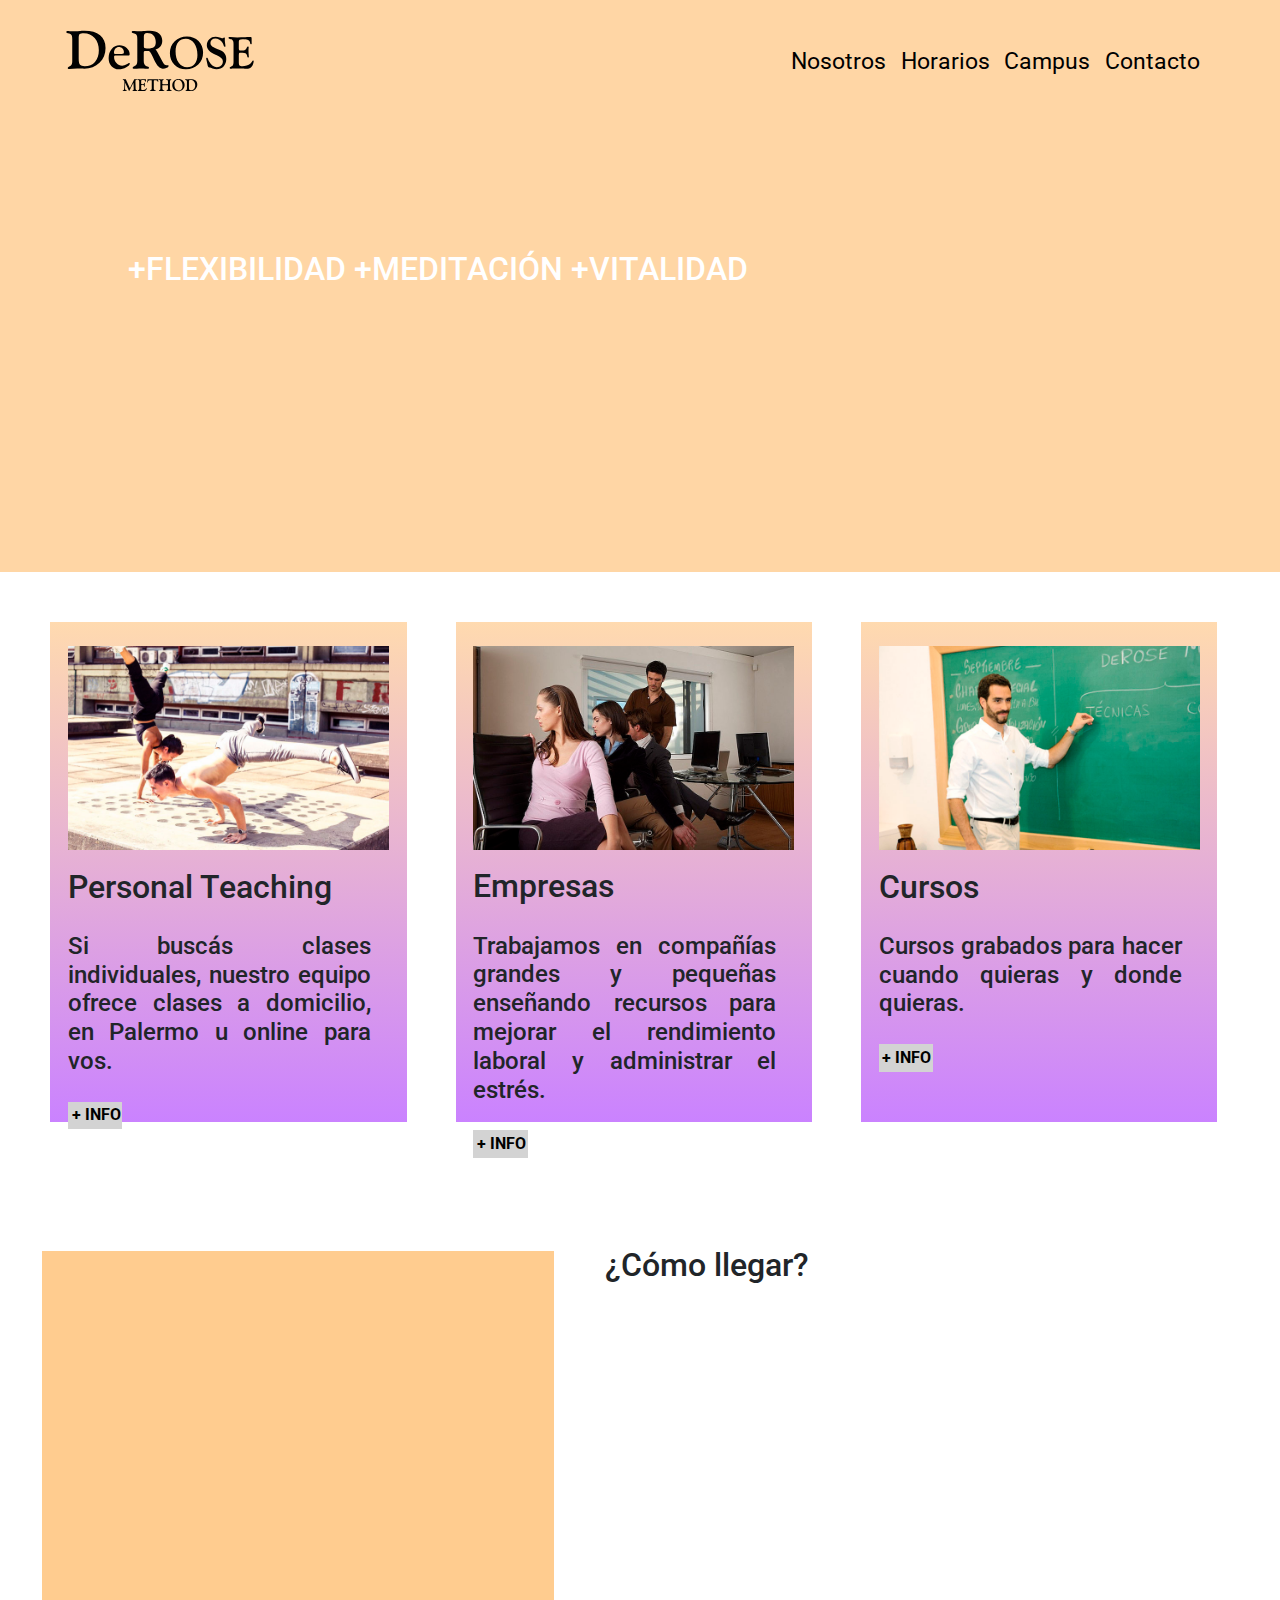
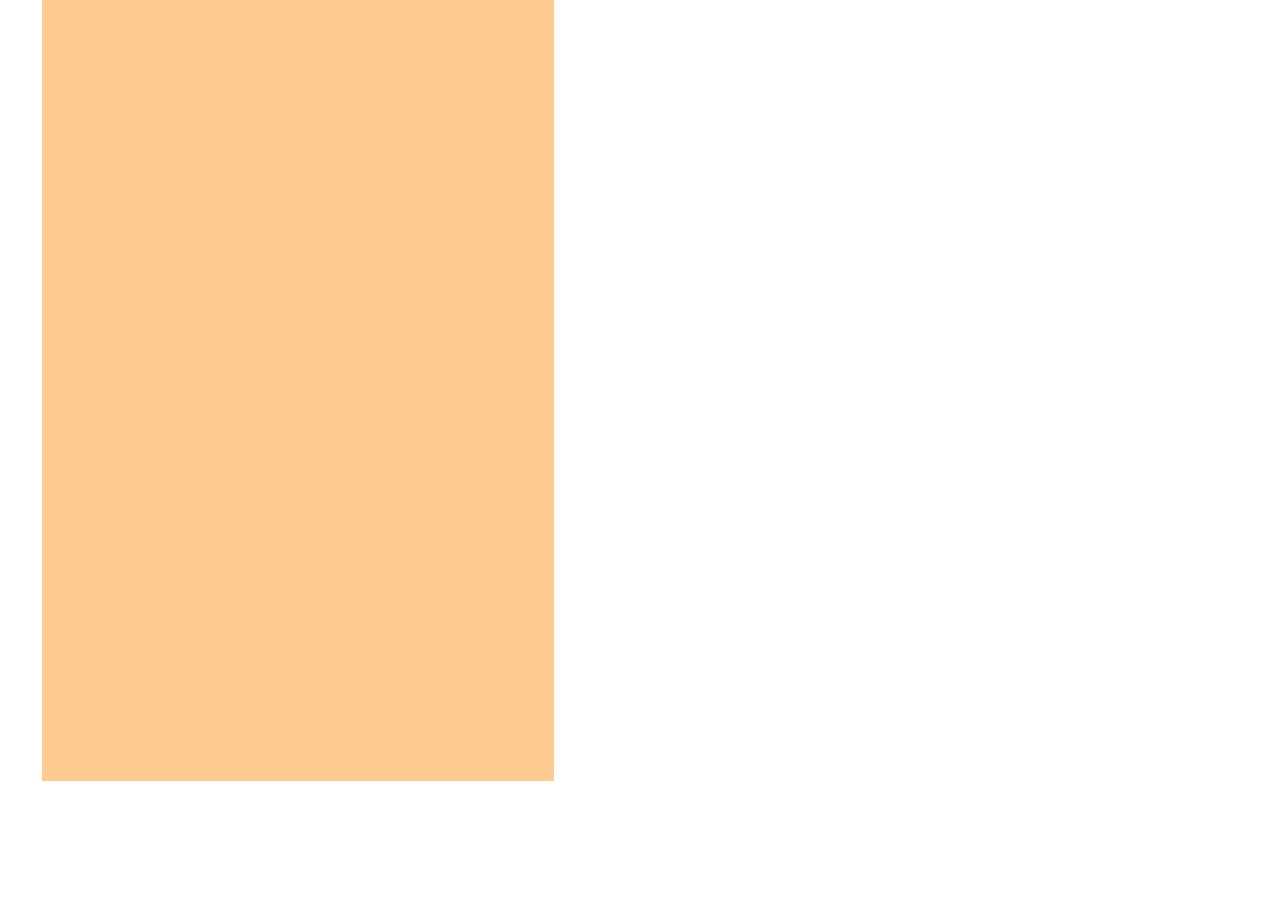
==== index.html @ 9e0a55ad "priera subida" ====
<!DOCTYPE html>
<html lang="en">
<head>
    <meta charset="UTF-8">
    <meta http-equiv="X-UA-Compatible" content="IE=edge">
    <meta name="viewport" content="width=device-width, initial-scale=1.0">
    <title>DeROSE Method - mindfulness y meditación</title>
    <link rel="shortcut icon" href="img/faviconderose.png">
    <link rel="stylesheet" href="css/styles.css">
    <link rel="stylesheet" href="css/animate.css">
    <link rel="stylesheet" href="css/bootstrap.min.css">
</head>
<body>
    <div class="menu">
      <a href="index.html">
        <img src="img/logo.svg" alt="logo de metodo derose">
      </a>
        <nav>
             <ul>
                <li><a href="pages/nosotros.html">Nosotros</a></li>
                <li><a href="pages/horarios.html">Horarios</a></li>
                <li><a href="pages/campus.html">Campus</a></li>
                <li><a href="pages/contacto.html">Contacto</a></li>
             </ul>
        </nav>
    </div>
    <header class="encabezado">
    <h1>+FLEXIBILIDAD  +MEDITACIÓN  +VITALIDAD</h1>
    </header>
    <main class="destacados">
        <section>    
            <article class="linear__gradient wow fadeInDown"> 
                <img src="img/personalteaching.jpg" alt="personal">
                <h2>Personal Teaching </h2> 
                <h4 class="txt__destacados">Si buscás clases individuales, nuestro equipo ofrece clases a domicilio, en Palermo u online para vos. </h4>
                <a href="pages/personal.html">
                    <input class="bot__1" type="button" value="+ INFO">
                </a>
            </article>   
              
            <article class="linear__gradient wow fadeInDown"> 
                <img src="img/empresas.jpg" alt="empresas" >
                <h2> Empresas </h2> 
                <h4 class="txt__destacados">Trabajamos en compañías grandes y pequeñas enseñando recursos para mejorar el rendimiento laboral y administrar el estrés. </h4>
                <a href="pages/empresas.html">
                    <input class="bot__1" type="button" value="+ INFO">
                </a>
            </article>
        
            <article class="linear__gradient wow fadeInDown"> 
                <img src="img/cursos.jpg " alt="cursos">
                <h2>Cursos</h2> 
                <h4 class="txt__destacados">Cursos grabados para hacer cuando quieras y donde quieras. </h4>
                <a href="pages/cursos.html">
                    <input class="bot__1" type="button" value="+ INFO">
                </a>
            </article>

    </section>
    </main>
    <section class="contacto">
        <div class="formulario wow fadeInDown">
            <form action="">
                        <legend><h2>Dejanos un mensaje</h2></legend>
                  
                        <label for="name">Nombre completo</label> 
                        <input type="text" name="" id="name" placeholder="Martín Pereira" class="field">
                    
                        <label for="email">Email</label>
                        <input type="email" id="email" placeholder="mail@algo.com" class="field">
                    
                        <label for="wap">Whatsapp</label>
                        <input type="number" id="wap" placeholder="+54911 3359 7205" class="field">
                   
                        <label for="">Elegí una franja</label>
                        <select name="horarios" id="">
                             <option value="manana">8 a 12</option>
                             <option value="tarde">12 a 18</option>
                             <option value="noche">18 a 21</option>
                             <option value="todas">Todas</option>
                        </select>
                 
                        <label for="news">¿Desea recibir nuestro Newsletter?</label>
                        <input type="checkbox" id="news" value="news" class="field">
                   
                        <label for="mensaje">Mensaje</label>
                        <textarea name="" id="mensaje" cols="30" rows="5" class="field"></textarea>
                       
                     <input class="bot__form bot__1"  type="reset" name="" id="cancelar">
                <input class="bot__form bot__1"  type="submit" name="" id="Enviar">
            </form>
        </div>
    </section>

<section class="mapa">
    <h2>¿Cómo llegar?</h2>

    <iframe class="mapa__estilos wow fadeInDown" src="https://www.google.com/maps/embed?pb=!1m18!1m12!1m3!1d3284.6954076699058!2d-58.43560317289878!3d-34.586572917977655!2m3!1f0!2f0!3f0!3m2!1i1024!2i768!4f13.1!3m3!1m2!1s0x95bcb58f2d273c33%3A0xa088f4b3a71e91d2!2sM%C3%A9todo%20DeRose%20Palermo!5e0!3m2!1ses!2sar!4v1655479971604!5m2!1ses!2sar" width="750" height="550" style="border:0;" allowfullscreen="" loading="lazy" referrerpolicy="no-referrer-when-downgrade"></iframe>

</section>
    <footer class="pie wow fadeInDown">
        <a href="https://www.instagram.com/derosepalermo">
            <img src="img/ig.png" alt="ig">
        </a>
        <a href="https://bit.ly/DeROSEpalermoWAP">
            <img  src="img/wap.png" alt="wap">
        </a>
        <h4> FJSM. de Oro 1702 - Palermo</h4>

    </footer>


<script src="js/wow.min.js"></script>
    <script>
    new WOW().init();
</script>
</body>
</html>
---- css/styles.css ----
@import url('https://fonts.googleapis.com/css2?family=Quintessential&family=Roboto:wght@300&display=swap');

*{
	font-family: 'Roboto', sans-serif;
    margin: 0;
	padding: 0;
	box-sizing: border-box;
}
body{
	height: 100vh;
	width: 100vw;
	display: grid;
	grid-template-columns: 1fr;
	grid-template-rows: repeat(6, 1fr);
	grid-template-areas: 
	"menu"
	"encabezado"
	"destacados"
	"contacto"
	"mapa"
	"pie";
}


/* Aca empieza el menu */
.menu{
	background-color: rgb(255, 204, 143, .8);
	padding: 3%;
	align-items: center;
	justify-content: center;
	grid-area: menu;
	display: flex;
	flex-direction: column;
}

.menu a img{
	max-width: 30vw;
}

nav{
	align-content: center;
	justify-content: center;
}

.menu ul {
	display: flex;
	list-style: none;
	margin-top: 5%;
}

.menu ul li {
	margin-right: 4%;
	font-size: 1.2em;
}

.menu ul li a {
	text-decoration: none;
	color: black;
}

.menu ul li a:hover{
	color: rgb(0, 0, 0);
	background-color: #CA82FF;
	font-weight: bolder;
}

/* Aca empieza el encabezado */

.encabezado{
	background-color: rgb(255, 204, 143, .8);
	grid-area: encabezado;
	max-width: 100%;
}

.encabezado h1 {
	margin: 10%;
	font-size: 1.2em;
	color: white;
}

/* Aca empiezan los destacados */

.destacados {
	display: flex;
	justify-content: center;
	grid-area: destacados;
	padding: 5%;

}

.destacados section article h2{
	font-size: 2em;
	padding-left: 3%;
	padding-top: 3%;
}

.destacados section article img{
 	align-items: center;
 	justify-content: center;
 	padding-left: 5%;
 	max-width: 95%;
	min-width: 95%;
}
.txt__destacados{
	padding: 3%;
	max-width: 95%;
	text-align: justify;
}

.destacados section article{
	max-width: 90vw;
	align-items: center;
	justify-content: center;
	background-color: rgb(202, 130, 255);
	padding-bottom: 3%;
	margin-bottom: 5%;
}

.boton__destacados{
	padding-left: 3%;
}

.destacados section article{
	padding-top: 5%;
}



/* Aca empiezan el form */

.contacto{
	display: flex;
	flex-direction: column;
	grid-area: contacto;
	padding: 3%;
	align-items: center;
	justify-content: center;
	min-width: 50%;
}

.formulario {
	background-color: #FFCC8F;
	max-width: 90vw;
	padding: 30px;
	color: rgb(86, 85, 85);
	border-radius: 3px;
}

.formulario input, textarea, option, select{
	border: 0;
	outline: none;
	margin-bottom: 5%;
	background-color: #f2f2f2;	
}

#cancelar{
	width: 30%;
}

#Enviar{
	width: 30%;
}

.formulario input{
	padding-top: 3%;
	width: 100%;
}

.formulario label {
	width: 100%;
	padding-top: 15%;
}

.formulario legend{
	padding-bottom: 5%;
}

.formulario select{
	padding-bottom: 5%;
	width: 100%;
}

.formulario textarea{
	width: 100%;
}

/* Aca empieza el mapa */

.mapa{
	padding-left: 5%;
	padding-right: 5%;
	padding-bottom: 5%;
	grid-area: mapa;
	max-width: 100%;
}


.mapa h2{
	padding-bottom: 3%;
}

.mapa__estilos{
	max-width: 100%;
	height: auto;
	aspect-ratio: 1/1;
}

/* Aca empiezan los footer */

.pie{
	background-color: rgb(255, 204, 143);
	padding: 6%;
	grid-area: pie;
	display: flex;
	align-items: center;
	align-content: center;

}

.pie h4{
	margin-left: 4%;
}

.pie a {
	margin-left: 6%;
}

/* Estilos campus */

.container__campus{
	padding-left: 5%;
	width: 100%;
	margin: 0 auto;
   } 

.h2__pages{
	text-align: left;
	padding-left: 7%;
	padding-top: 5%;
	font-style: italic;
	font-weight: bolder;
	color: #FFCC8F;
}

.caja__campus{
	width: 90%;
	padding: 2%;
	
}


   /* Estilos Nosotros */

p{
	width: 90%;
	padding-left: 7%;
	padding-top: 1%;
	padding-bottom:3% ;
	font-size: 1em;
	text-align: justify;
}

.nosotros h3{
	padding-left: 10%;
	padding-top: 1%;
	padding-bottom:3% ;

}

.ratio-16-9 {
	max-width: 100%;
	height: auto;
	aspect-ratio: 16/9;
}

/* Seccion Horarios */
.table__container{
	margin: auto;
	padding: 5%;
	width: 90%;
	font-size: 0.7em;
	margin-bottom: 5%;
}

table{
	background-color: #e8e8e8;
	text-align: left;
	border-collapse: collapse;
	width: 100%;
}

th, td{
	padding: 2%;
	border: solid 2px rgb(255, 255, 255);
}

.img__campus{
	width: 100%;
}


/* Acá arranca el festival de animaciones, strobeligthing alert */

.linear__gradient{
	background: linear-gradient(to top, #CA82FF, #FFDAAF);
}

.bot__1{
	background-color: lightgray;
	padding: 0.5%;
	border: none;
	font-weight: bold;
	padding-left: 1%;
	margin-left: 5%;
	align-items: center;
	justify-content: center;
}

.bot__1:hover{
	background-color: #FFDAAF;
	cursor: pointer;
	font-weight: italic;
}

header{
	height: 30vh;
	animation-name: headerAnimation;
	animation-duration: 15s;
	animation-iteration-count: infinite;
	animation-timing-function: ease-in-out;
	background-size: cover;
}

@keyframes headerAnimation{
	0%{background-image: url(../img/header.jpg)}
	25%{background-image: url(../img/header2.jpg)}
	50%{background-image: url(../img/header3.jpg)}
	75%{background-image: url(../img/header4.jpg)}
	100%{background-image: url(../img/header5.jpg)}
}


/* -------------Media Queries 768-------------- */

@media (min-width:768px){
	body {
		grid-template-columns: repeat(1fr 1fr);
		grid-template-rows: auto;
		grid-template-areas:
		"menu menu"
		"encabezado encabezado"
		"destacados destacados"
		"contacto mapa"
		"pie pie"
		;
	
}
/* Aca empieza el menu */

.menu{
	padding: 2%;
	display: flex;
	flex-direction: row;
	justify-content: space-between;
}

.menu a img{
	max-width: 15vw;
	margin-left: 20%;
}

nav {
	margin-right: 8%;
}

.menu ul {
	font-size: 1.2em;
}

.menu ul li {
	margin-right: 4%;
}


/* Aca empieza el encabezado */


.encabezado h1 {
	font-size: 2em;
}

/* Aca empiezan los destacados */

.destacados {
	padding: 2%;
	
}

.destacados section{
	display: flex;
	align-content: space-between;

}

.destacados section article{
	max-width: 29%;
	min-height: 380px;
	max-height: 500px;
	background-color: rgb(202, 130, 255);
	margin: 2%;
	padding-bottom: 3%;
	margin-bottom: 5%;
}

.destacados section article h2{
	font-size: 2em;
	padding-left: 5%;
	padding-top: 5%;
}

.destacados section article img{
 	max-width: 95%;
}
.txt__destacados{
	padding: 5%;
	max-width: 95%;
	text-align: justify;
}

.destacados section article{
	padding-top: 2%;
}



/* Aca empiezan el form*/

.contacto {
	background-color: #FFCC8F;
	max-width: 40%;
	min-width: 40vw;
	padding: 3%;
	margin: 8%;
	color: rgb(86, 85, 85);
}

.formulario input, textarea, option, select{
	border: 0;
	outline: none;
	margin-bottom: 5%;
	background-color: #f2f2f2;	
}

#cancelar{
	width: 30%;
}

#Enviar{
	width: 30%;
}

.formulario input{
	padding-top: 3%;
	width: 100%;
}

.formulario label {
	width: 100%;
	padding-top: 15%;
}

.formulario legend{
	padding-bottom: 5%;
}

.formulario select{
	padding-bottom: 5%;
	width: 100%;
}

.formulario textarea{
	width: 100%;
}

.bot__form{
	align-items: center;
	align-content: center;
}


/* Aca empieza el mapa  */


.mapa{
	margin: 5%;
	max-width: 100%;
	max-height: 100%;
}

.mapa__estilos{
	max-width: 100%;
	height: auto;
	aspect-ratio: 1/1;
}

/* Aca empiezan los footer */

footer{
	display: flex;
	align-items: center;
}

.pie{
	background-color: rgb(255, 204, 143);
	padding: 2%;

}

.pie h4{
	margin-left: 4%;
}




/* Estilos campus */

.container__campus{
	display: flex;
	flex-direction: row;
	padding-left: 5%;
	flex-wrap: wrap;
	width: 100%;
	margin: 0 auto;
   }



.container__contacto{
	display: flex;
	flex-direction: row;
}

.table__container{
	font-size: 1em;
}
.container__contacto{
	display: flex;
	flex-direction: row;
}

.table__container{
	font-size: 0.9em;
}

.caja__campus{
	width: 45%;
	display: flex;
	flex-direction: column;
   }

   header{
	height: 50vh;
}

}
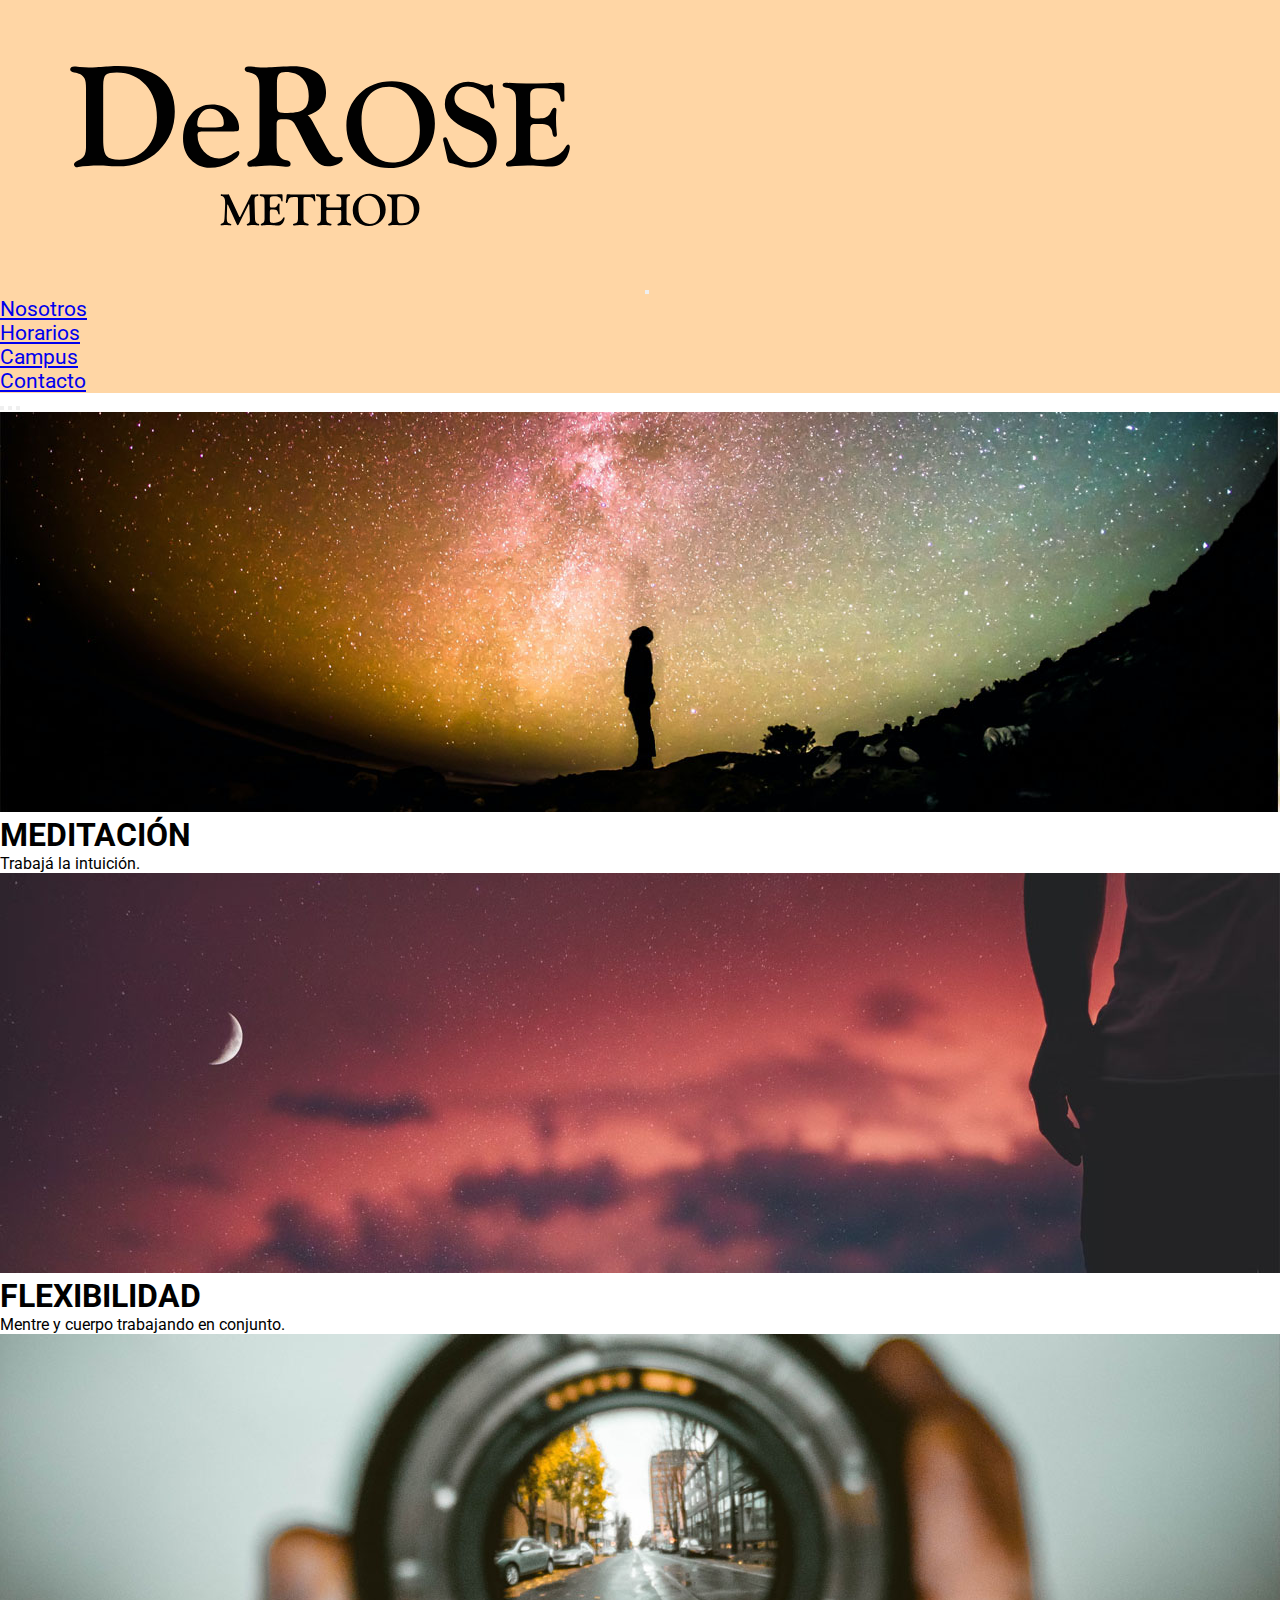
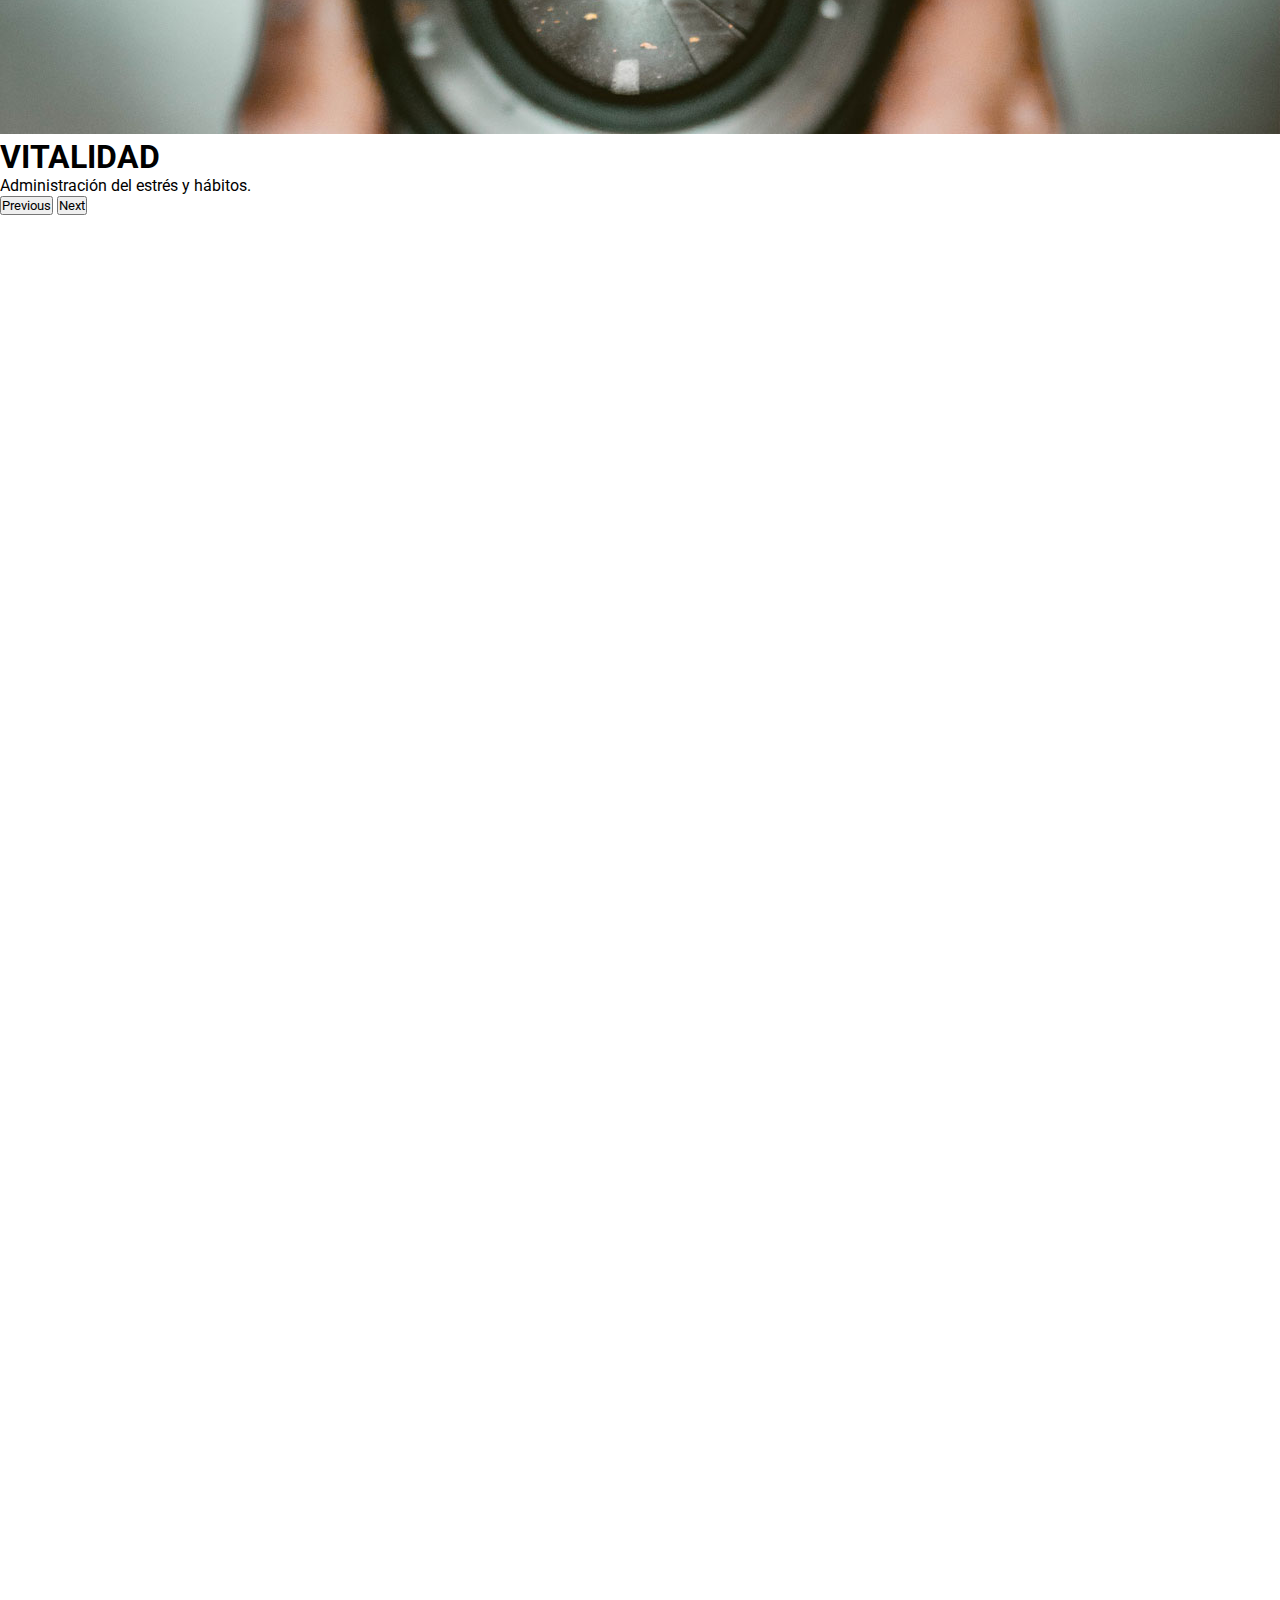
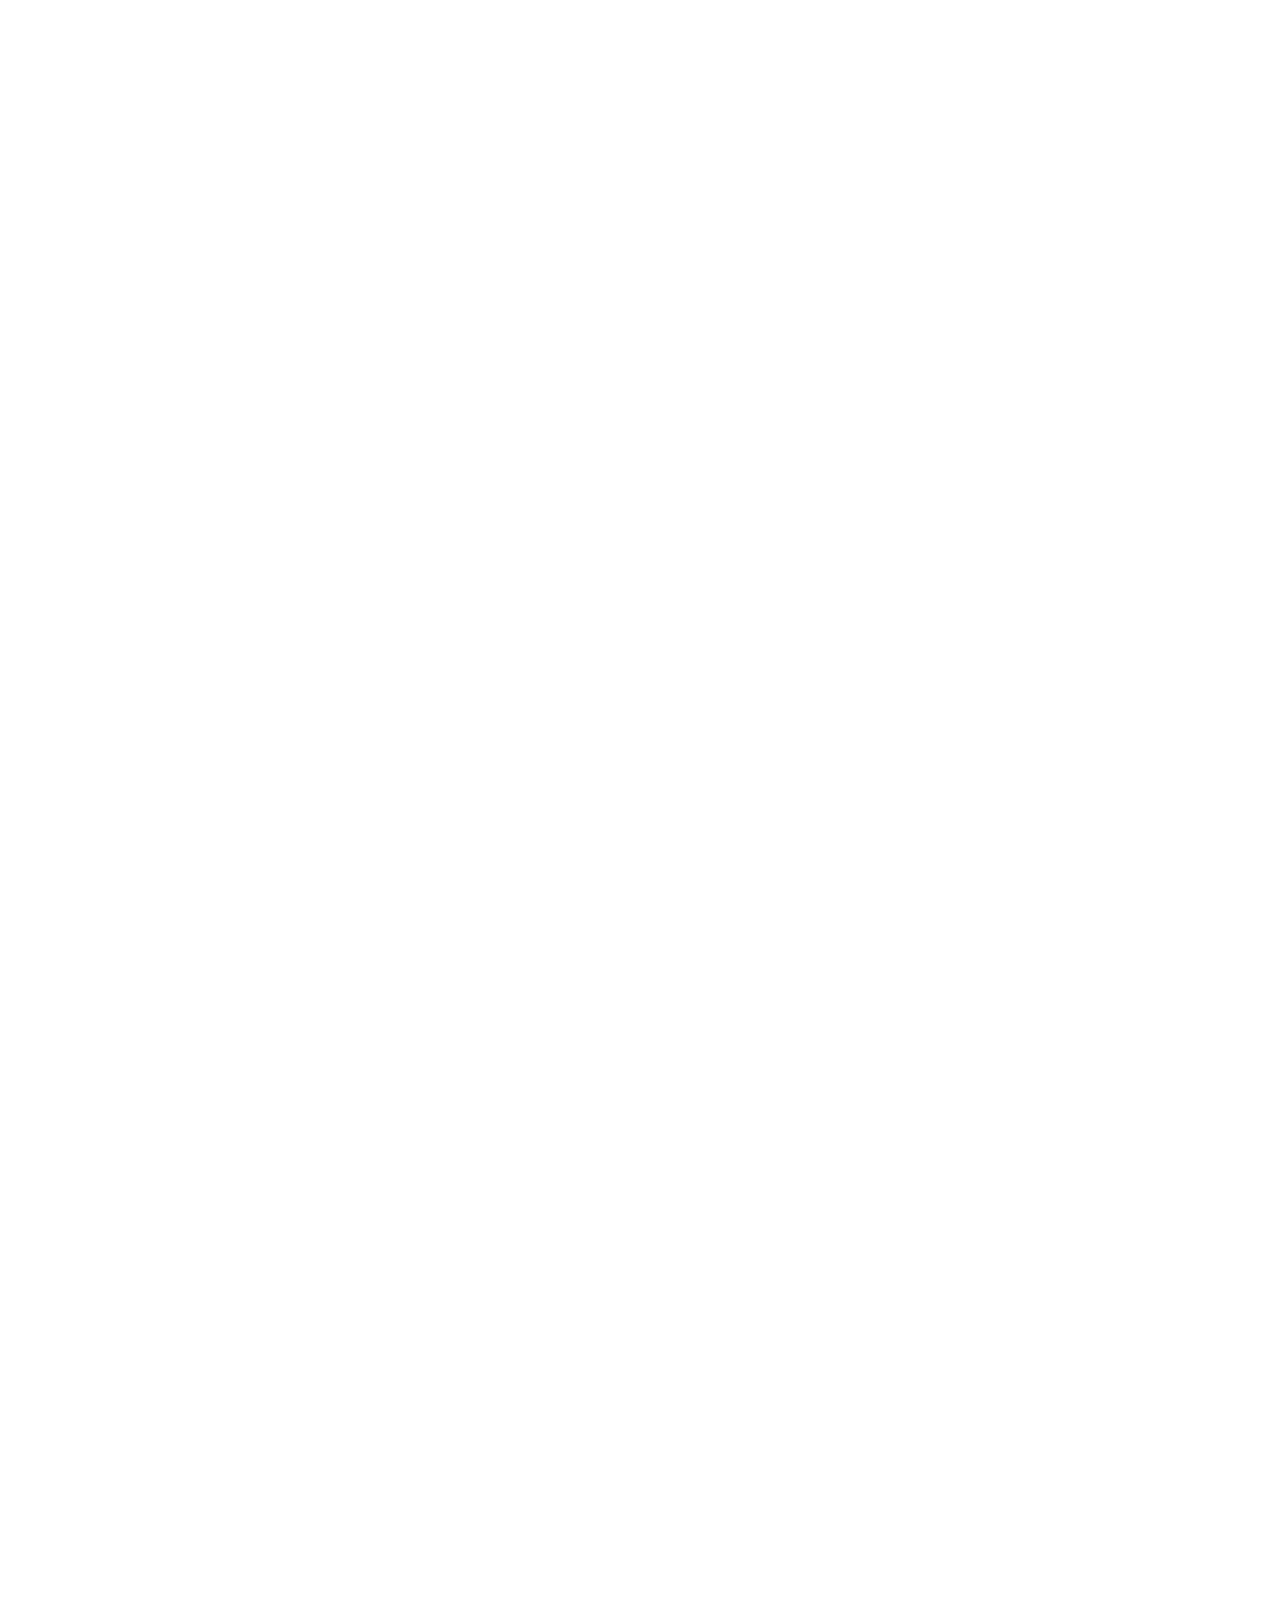
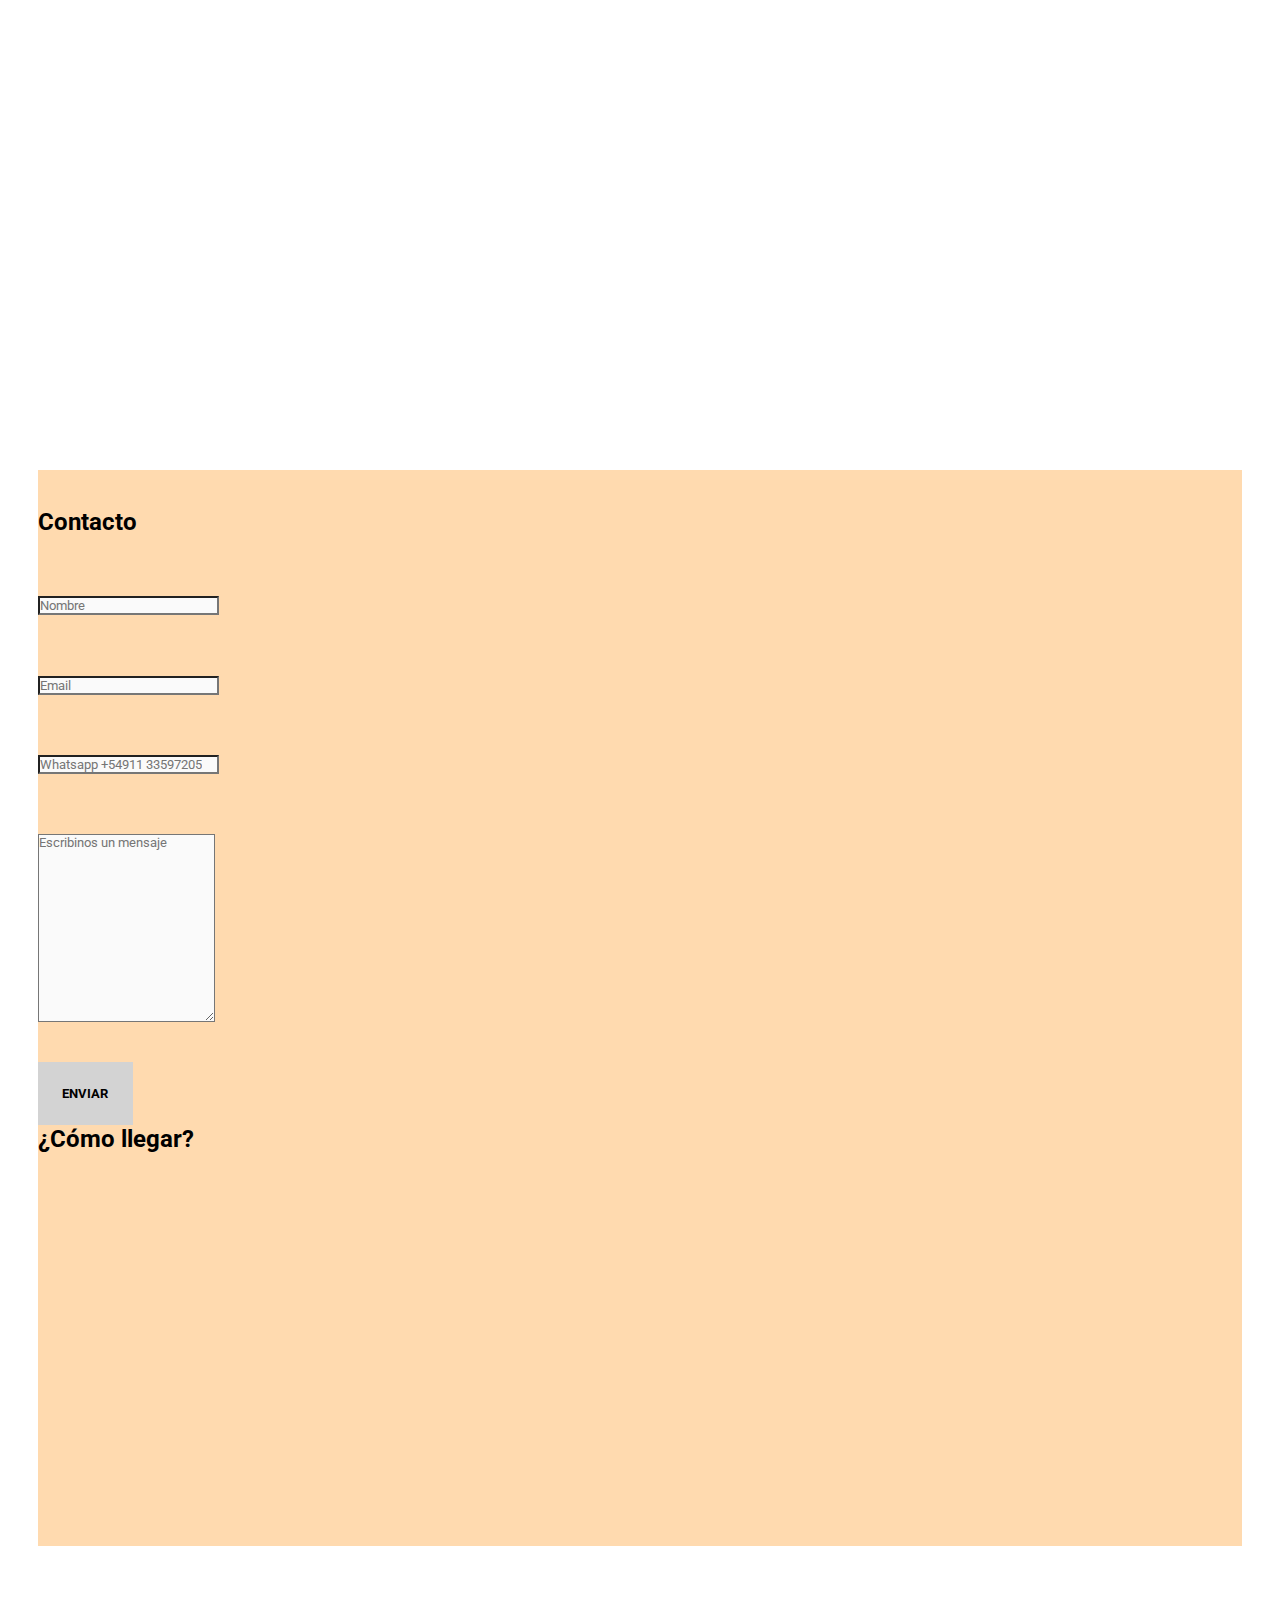
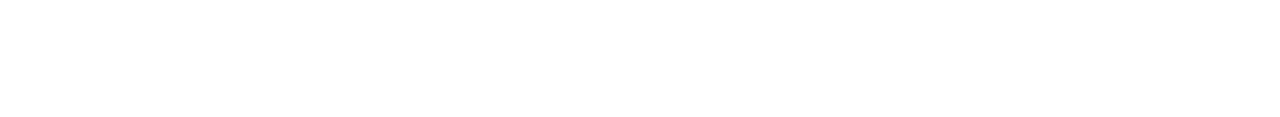
==== commit 8dd32060: "Sitio con bootstrap sino el contenido trabajado" ====
--- a/index.html
+++ b/index.html
@@ -6,30 +6,85 @@
     <meta name="viewport" content="width=device-width, initial-scale=1.0">
     <title>DeROSE Method - mindfulness y meditación</title>
     <link rel="shortcut icon" href="img/faviconderose.png">
+    <link href="https://cdn.jsdelivr.net/npm/bootstrap@5.2.0-beta1/dist/css/bootstrap.min.css" rel="stylesheet" integrity="sha384-0evHe/X+R7YkIZDRvuzKMRqM+OrBnVFBL6DOitfPri4tjfHxaWutUpFmBp4vmVor" crossorigin="anonymous">
+    <link rel="stylesheet" href="css/animate.css">
     <link rel="stylesheet" href="css/styles.css">
-    <link rel="stylesheet" href="css/animate.css">
-    <link rel="stylesheet" href="css/bootstrap.min.css">
+    <link rel="stylesheet" href="css/styles.css">
 </head>
 <body>
-    <div class="menu">
-      <a href="index.html">
-        <img src="img/logo.svg" alt="logo de metodo derose">
-      </a>
-        <nav>
-             <ul>
-                <li><a href="pages/nosotros.html">Nosotros</a></li>
-                <li><a href="pages/horarios.html">Horarios</a></li>
-                <li><a href="pages/campus.html">Campus</a></li>
-                <li><a href="pages/contacto.html">Contacto</a></li>
-             </ul>
-        </nav>
+
+  <nav class="navbar navbar-expand-md">
+        <div class="container-fluid">
+          <a class="navbar-brand" href="index.html"> <img src="img/logo.svg" alt=""></a>
+          <button class="navbar-toggler" type="button" data-bs-toggle="collapse" data-bs-target="#navbarNav" aria-controls="navbarNav" aria-expanded="false" aria-label="Toggle navigation">
+            <span class="navbar-toggler-icon"></span>
+          </button>
+          <div class="collapse navbar-collapse" id="navbarNav">
+            <ul class="navbar-nav ms-auto">
+              <li class="nav-item">
+                <a class="nav-link active" aria-current="page" href="pages/nosotros.html">Nosotros</a>
+              </li>
+              <li class="nav-item">
+                <a class="nav-link active" href="pages/horarios.html">Horarios</a>
+              </li>
+              <li class="nav-item">
+                <a class="nav-link active" href="pages/campus.html">Campus</a>
+              </li>
+              <li class="nav-item">
+                <a class="nav-link active" href="pages/contacto.html">Contacto</a>
+              </li>
+            </ul>
+          </div>
+        </div>
+  </nav>
+
+  <header>
+
+    <div id="carouselExampleCaptions" class="carousel slide" data-bs-ride="false">
+      <div class="carousel-indicators">
+        <button type="button" data-bs-target="#carouselExampleCaptions" data-bs-slide-to="0" class="active" aria-current="true" aria-label="Slide 1"></button>
+        <button type="button" data-bs-target="#carouselExampleCaptions" data-bs-slide-to="1" aria-label="Slide 2"></button>
+        <button type="button" data-bs-target="#carouselExampleCaptions" data-bs-slide-to="2" aria-label="Slide 3"></button>
+      </div>
+      <div class="carousel-inner">
+        <div class="carousel-item active">
+          <img src="img/header.jpg" class="d-block w-100" alt="...">
+          <div class="carousel-caption d-md-block">
+            <h2 id="tit__carousel">MEDITACIÓN</h2>
+            <p>Trabajá la intuición.</p>
+          </div>
+        </div>
+        <div class="carousel-item">
+          <img src="img/header2.jpg" class="d-block w-100" alt="...">
+          <div class="carousel-caption d-md-block">
+            <h2 id="tit__carousel">FLEXIBILIDAD</h2>
+            <p>Mentre y cuerpo trabajando en conjunto.</p>
+          </div>
+        </div>
+        <div class="carousel-item">
+          <img src="img/header3.jpg" class="d-block w-100" alt="...">
+          <div class="carousel-caption d-md-block">
+            <h2 id="tit__carousel">VITALIDAD</h2>
+            <p>Administración del estrés y hábitos.</p>
+          </div>
+        </div>
+      </div>
+      <button class="carousel-control-prev" type="button" data-bs-target="#carouselExampleCaptions" data-bs-slide="prev">
+        <span class="carousel-control-prev-icon" aria-hidden="true"></span>
+        <span class="visually-hidden">Previous</span>
+      </button>
+      <button class="carousel-control-next" type="button" data-bs-target="#carouselExampleCaptions" data-bs-slide="next">
+        <span class="carousel-control-next-icon" aria-hidden="true"></span>
+        <span class="visually-hidden">Next</span>
+      </button>
     </div>
-    <header class="encabezado">
-    <h1>+FLEXIBILIDAD  +MEDITACIÓN  +VITALIDAD</h1>
+
     </header>
-    <main class="destacados">
-        <section>    
-            <article class="linear__gradient wow fadeInDown"> 
+
+  <main class="destacados">
+    <section class="container-fluid">
+        <div class="row">   
+            <article class="col-sm-12 col-md-4 linear__gradient wow fadeInDown"> 
                 <img src="img/personalteaching.jpg" alt="personal">
                 <h2>Personal Teaching </h2> 
                 <h4 class="txt__destacados">Si buscás clases individuales, nuestro equipo ofrece clases a domicilio, en Palermo u online para vos. </h4>
@@ -38,7 +93,7 @@
                 </a>
             </article>   
               
-            <article class="linear__gradient wow fadeInDown"> 
+            <article class="col-sm-12 col-md-4 linear__gradient wow fadeInDown"> 
                 <img src="img/empresas.jpg" alt="empresas" >
                 <h2> Empresas </h2> 
                 <h4 class="txt__destacados">Trabajamos en compañías grandes y pequeñas enseñando recursos para mejorar el rendimiento laboral y administrar el estrés. </h4>
@@ -47,7 +102,7 @@
                 </a>
             </article>
         
-            <article class="linear__gradient wow fadeInDown"> 
+            <article class="col-sm-12 col-md-4 linear__gradient wow fadeInDown"> 
                 <img src="img/cursos.jpg " alt="cursos">
                 <h2>Cursos</h2> 
                 <h4 class="txt__destacados">Cursos grabados para hacer cuando quieras y donde quieras. </h4>
@@ -55,64 +110,70 @@
                     <input class="bot__1" type="button" value="+ INFO">
                 </a>
             </article>
-
-    </section>
-    </main>
-    <section class="contacto">
-        <div class="formulario wow fadeInDown">
-            <form action="">
-                        <legend><h2>Dejanos un mensaje</h2></legend>
-                  
-                        <label for="name">Nombre completo</label> 
-                        <input type="text" name="" id="name" placeholder="Martín Pereira" class="field">
-                    
-                        <label for="email">Email</label>
-                        <input type="email" id="email" placeholder="mail@algo.com" class="field">
-                    
-                        <label for="wap">Whatsapp</label>
-                        <input type="number" id="wap" placeholder="+54911 3359 7205" class="field">
-                   
-                        <label for="">Elegí una franja</label>
-                        <select name="horarios" id="">
-                             <option value="manana">8 a 12</option>
-                             <option value="tarde">12 a 18</option>
-                             <option value="noche">18 a 21</option>
-                             <option value="todas">Todas</option>
-                        </select>
-                 
-                        <label for="news">¿Desea recibir nuestro Newsletter?</label>
-                        <input type="checkbox" id="news" value="news" class="field">
-                   
-                        <label for="mensaje">Mensaje</label>
-                        <textarea name="" id="mensaje" cols="30" rows="5" class="field"></textarea>
-                       
-                     <input class="bot__form bot__1"  type="reset" name="" id="cancelar">
-                <input class="bot__form bot__1"  type="submit" name="" id="Enviar">
-            </form>
         </div>
     </section>
-
-<section class="mapa">
-    <h2>¿Cómo llegar?</h2>
-
-    <iframe class="mapa__estilos wow fadeInDown" src="https://www.google.com/maps/embed?pb=!1m18!1m12!1m3!1d3284.6954076699058!2d-58.43560317289878!3d-34.586572917977655!2m3!1f0!2f0!3f0!3m2!1i1024!2i768!4f13.1!3m3!1m2!1s0x95bcb58f2d273c33%3A0xa088f4b3a71e91d2!2sM%C3%A9todo%20DeRose%20Palermo!5e0!3m2!1ses!2sar!4v1655479971604!5m2!1ses!2sar" width="750" height="550" style="border:0;" allowfullscreen="" loading="lazy" referrerpolicy="no-referrer-when-downgrade"></iframe>
-
-</section>
-    <footer class="pie wow fadeInDown">
-        <a href="https://www.instagram.com/derosepalermo">
-            <img src="img/ig.png" alt="ig">
-        </a>
-        <a href="https://bit.ly/DeROSEpalermoWAP">
-            <img  src="img/wap.png" alt="wap">
-        </a>
-        <h4> FJSM. de Oro 1702 - Palermo</h4>
-
-    </footer>
+  </main>
 
 
+     <section class="contacto">
+    <div class="container">
+        <div class="row">
+            <div class="col-md-6">
+                <div class="section-title">
+                 
+                </div>
+            </div>
+        </div>
+        <div class="row">
+            <div class="col-md-6">
+                <form action="/" class="mb-4 mb-lg-0">
+                    <div class="form-row">
+                      <h2>Contacto</h2>
+                        <div class="col-md-6 form-group">
+                            <input type="text" name="name" class="form-control" id="name" placeholder="Nombre" />
+                        </div>
+                        <div class="col-md-6 form-group">
+                            <input type="email" class="form-control" name="email" id="email" placeholder="Email" />
+                        </div>
+                    </div>
+                    <div class="form-group">
+                        <input type="number" class="form-control" name="nombre" id="subject" placeholder="Whatsapp +54911 33597205" />
+                    </div>
+                    <div class="form-group">
+                        <textarea class="form-control" name="message" placeholder="Escribinos un mensaje"></textarea>
+                    </div>
+                    <button type="submit" class="bot__2">ENVIAR</button>
+                </form>
+            </div>
+            
+            <div class="col-md-6">
+              <h2>¿Cómo llegar?</h2>
+              <div class="map">
+                    <iframe src="https://www.google.com/maps/embed?pb=!1m18!1m12!1m3!1d3284.6954076699058!2d-58.43560317289878!3d-34.586572917977655!2m3!1f0!2f0!3f0!3m2!1i1024!2i768!4f13.1!3m3!1m2!1s0x95bcb58f2d273c33%3A0xa088f4b3a71e91d2!2sM%C3%A9todo%20DeRose%20Palermo!5e0!3m2!1ses!2sar!4v1655479971604!5m2!1ses!2sar" width="100%" height="350" frameborder="0" style="border: 0;" allowfullscreen="" aria-hidden="false" tabindex="0"></iframe>
+                </div>
+            </div>
+        </div>
+    </div>
+</section>
+
+
+<footer class="pie wow fadeInDown">
+  <div class="d-flex flex-row mb-3 justify-content-center">
+    <div class="p-2"><a href="https://www.instagram.com/derosepalermo">
+      <img src="img/ig.png" alt="ig">
+  </a></div>
+    <div class="p-2"><a href="https://bit.ly/DeROSEpalermoWAP">
+      <img  src="img/wap.png" alt="wap">
+  </a></div>
+    <div class="p-2"><h4> FJSM. de Oro 1702 - Palermo</h4></div>
+  </div>
+
+</footer>
+    
 <script src="js/wow.min.js"></script>
-    <script>
-    new WOW().init();
-</script>
+   <script>new WOW().init();</script>
+ 
+<script src="https://cdn.jsdelivr.net/npm/bootstrap@5.2.0-beta1/dist/js/bootstrap.bundle.min.js" integrity="sha384-pprn3073KE6tl6bjs2QrFaJGz5/SUsLqktiwsUTF55Jfv3qYSDhgCecCxMW52nD2" crossorigin="anonymous"></script>   
+
 </body>
 </html>--- a/css/styles.css
+++ b/css/styles.css
@@ -6,85 +6,34 @@
 	padding: 0;
 	box-sizing: border-box;
 }
-body{
-	height: 100vh;
-	width: 100vw;
-	display: grid;
-	grid-template-columns: 1fr;
-	grid-template-rows: repeat(6, 1fr);
-	grid-template-areas: 
-	"menu"
-	"encabezado"
-	"destacados"
-	"contacto"
-	"mapa"
-	"pie";
+
+
+
+
+nav{
+	background-color: rgb(255, 204, 143, .8);
+	width: 100%;
+	font-size: 1.3em;
+}
+
+nav img {
+	width: 50%;
+	padding: 5%;
+}
+
+nav li:hover {
+	background-color: #FFCC8F;
+
 }
 
 
-/* Aca empieza el menu */
-.menu{
-	background-color: rgb(255, 204, 143, .8);
-	padding: 3%;
-	align-items: center;
-	justify-content: center;
-	grid-area: menu;
-	display: flex;
-	flex-direction: column;
+.destacados {
+	padding-top: 2%;
+	padding-left: 2%;
 }
 
-.menu a img{
-	max-width: 30vw;
-}
-
-nav{
-	align-content: center;
-	justify-content: center;
-}
-
-.menu ul {
-	display: flex;
-	list-style: none;
-	margin-top: 5%;
-}
-
-.menu ul li {
-	margin-right: 4%;
-	font-size: 1.2em;
-}
-
-.menu ul li a {
-	text-decoration: none;
-	color: black;
-}
-
-.menu ul li a:hover{
-	color: rgb(0, 0, 0);
-	background-color: #CA82FF;
-	font-weight: bolder;
-}
-
-/* Aca empieza el encabezado */
-
-.encabezado{
-	background-color: rgb(255, 204, 143, .8);
-	grid-area: encabezado;
-	max-width: 100%;
-}
-
-.encabezado h1 {
-	margin: 10%;
-	font-size: 1.2em;
-	color: white;
-}
-
-/* Aca empiezan los destacados */
-
-.destacados {
-	display: flex;
-	justify-content: center;
-	grid-area: destacados;
-	padding: 5%;
+article{
+	padding: 1%;
 
 }
 
@@ -95,22 +44,18 @@
 }
 
 .destacados section article img{
- 	align-items: center;
- 	justify-content: center;
- 	padding-left: 5%;
+  	padding-left: 5%;
  	max-width: 95%;
 	min-width: 95%;
 }
 .txt__destacados{
+	font-size: 1.1em;
 	padding: 3%;
 	max-width: 95%;
 	text-align: justify;
 }
 
 .destacados section article{
-	max-width: 90vw;
-	align-items: center;
-	justify-content: center;
 	background-color: rgb(202, 130, 255);
 	padding-bottom: 3%;
 	margin-bottom: 5%;
@@ -124,194 +69,18 @@
 	padding-top: 5%;
 }
 
-
-
-/* Aca empiezan el form */
-
-.contacto{
-	display: flex;
-	flex-direction: column;
-	grid-area: contacto;
-	padding: 3%;
-	align-items: center;
-	justify-content: center;
-	min-width: 50%;
-}
-
-.formulario {
-	background-color: #FFCC8F;
-	max-width: 90vw;
-	padding: 30px;
-	color: rgb(86, 85, 85);
-	border-radius: 3px;
-}
-
-.formulario input, textarea, option, select{
-	border: 0;
-	outline: none;
-	margin-bottom: 5%;
-	background-color: #f2f2f2;	
-}
-
-#cancelar{
-	width: 30%;
-}
-
-#Enviar{
-	width: 30%;
-}
-
-.formulario input{
-	padding-top: 3%;
-	width: 100%;
-}
-
-.formulario label {
-	width: 100%;
-	padding-top: 15%;
-}
-
-.formulario legend{
-	padding-bottom: 5%;
-}
-
-.formulario select{
-	padding-bottom: 5%;
-	width: 100%;
-}
-
-.formulario textarea{
-	width: 100%;
-}
-
-/* Aca empieza el mapa */
-
-.mapa{
-	padding-left: 5%;
-	padding-right: 5%;
-	padding-bottom: 5%;
-	grid-area: mapa;
-	max-width: 100%;
-}
-
-
-.mapa h2{
-	padding-bottom: 3%;
-}
-
-.mapa__estilos{
-	max-width: 100%;
-	height: auto;
-	aspect-ratio: 1/1;
-}
-
-/* Aca empiezan los footer */
-
-.pie{
-	background-color: rgb(255, 204, 143);
-	padding: 6%;
-	grid-area: pie;
-	display: flex;
-	align-items: center;
-	align-content: center;
-
-}
-
-.pie h4{
-	margin-left: 4%;
-}
-
-.pie a {
-	margin-left: 6%;
-}
-
-/* Estilos campus */
-
-.container__campus{
-	padding-left: 5%;
-	width: 100%;
-	margin: 0 auto;
-   } 
-
-.h2__pages{
-	text-align: left;
-	padding-left: 7%;
-	padding-top: 5%;
-	font-style: italic;
-	font-weight: bolder;
-	color: #FFCC8F;
-}
-
-.caja__campus{
-	width: 90%;
-	padding: 2%;
-	
-}
-
-
-   /* Estilos Nosotros */
-
-p{
-	width: 90%;
-	padding-left: 7%;
-	padding-top: 1%;
-	padding-bottom:3% ;
-	font-size: 1em;
-	text-align: justify;
-}
-
-.nosotros h3{
-	padding-left: 10%;
-	padding-top: 1%;
-	padding-bottom:3% ;
-
-}
-
-.ratio-16-9 {
-	max-width: 100%;
-	height: auto;
-	aspect-ratio: 16/9;
-}
-
-/* Seccion Horarios */
-.table__container{
-	margin: auto;
-	padding: 5%;
-	width: 90%;
-	font-size: 0.7em;
-	margin-bottom: 5%;
-}
-
-table{
-	background-color: #e8e8e8;
-	text-align: left;
-	border-collapse: collapse;
-	width: 100%;
-}
-
-th, td{
-	padding: 2%;
-	border: solid 2px rgb(255, 255, 255);
-}
-
-.img__campus{
-	width: 100%;
-}
-
-
-/* Acá arranca el festival de animaciones, strobeligthing alert */
-
 .linear__gradient{
 	background: linear-gradient(to top, #CA82FF, #FFDAAF);
+	border: solid 8px white;
 }
 
 .bot__1{
 	background-color: lightgray;
-	padding: 0.5%;
+	padding: 2%;
 	border: none;
 	font-weight: bold;
-	padding-left: 1%;
-	margin-left: 5%;
+	margin-left: 3%;
+	margin-top: 3%;
 	align-items: center;
 	justify-content: center;
 }
@@ -322,245 +91,62 @@
 	font-weight: italic;
 }
 
-header{
-	height: 30vh;
-	animation-name: headerAnimation;
-	animation-duration: 15s;
-	animation-iteration-count: infinite;
-	animation-timing-function: ease-in-out;
-	background-size: cover;
+.bot__2{
+	background-color: lightgray;
+	padding: 2%;
+	border: none;
+	font-weight: bold;
+	margin-top: 3%;
+	align-items: center;
+	justify-content: center;
 }
 
-@keyframes headerAnimation{
-	0%{background-image: url(../img/header.jpg)}
-	25%{background-image: url(../img/header2.jpg)}
-	50%{background-image: url(../img/header3.jpg)}
-	75%{background-image: url(../img/header4.jpg)}
-	100%{background-image: url(../img/header5.jpg)}
+.bot__2:hover{
+	background-color: #CA82FF;
+	cursor: pointer;
+	font-weight: italic;
 }
 
-
-/* -------------Media Queries 768-------------- */
-
-@media (min-width:768px){
-	body {
-		grid-template-columns: repeat(1fr 1fr);
-		grid-template-rows: auto;
-		grid-template-areas:
-		"menu menu"
-		"encabezado encabezado"
-		"destacados destacados"
-		"contacto mapa"
-		"pie pie"
-		;
-	
+.contacto {
+    padding: 3% 0px;
+    background: #FFDAAF;
+	margin: 3%;
 }
-/* Aca empieza el menu */
-
-.menu{
-	padding: 2%;
-	display: flex;
-	flex-direction: row;
-	justify-content: space-between;
+.section-title h2 {
+    color: #000000;
+    font-size: 2em;
+    font-weight: normal;
+    padding-bottom: 3%;
+    display: inline-block;
 }
-
-.menu a img{
-	max-width: 15vw;
-	margin-left: 20%;
+.section-title p {
+    color: #e8e8e8;
+    margin-bottom: 1.5em;
 }
-
-nav {
-	margin-right: 8%;
+.contacto input,
+.contacto textarea {
+	margin-top: 5%;
+    background: #fafafa;
 }
-
-.menu ul {
-	font-size: 1.2em;
+.contacto textarea {
+    min-height: 188px;
+    max-width: 100%;
 }
-
-.menu ul li {
-	margin-right: 4%;
-}
-
-
-/* Aca empieza el encabezado */
-
-
-.encabezado h1 {
-	font-size: 2em;
-}
-
-/* Aca empiezan los destacados */
-
-.destacados {
-	padding: 2%;
-	
-}
-
-.destacados section{
-	display: flex;
-	align-content: space-between;
-
-}
-
-.destacados section article{
-	max-width: 29%;
-	min-height: 380px;
-	max-height: 500px;
-	background-color: rgb(202, 130, 255);
-	margin: 2%;
-	padding-bottom: 3%;
-	margin-bottom: 5%;
-}
-
-.destacados section article h2{
-	font-size: 2em;
-	padding-left: 5%;
-	padding-top: 5%;
-}
-
-.destacados section article img{
- 	max-width: 95%;
-}
-.txt__destacados{
-	padding: 5%;
-	max-width: 95%;
-	text-align: justify;
-}
-
-.destacados section article{
-	padding-top: 2%;
-}
-
-
-
-/* Aca empiezan el form*/
-
-.contacto {
-	background-color: #FFCC8F;
-	max-width: 40%;
-	min-width: 40vw;
-	padding: 3%;
-	margin: 8%;
-	color: rgb(86, 85, 85);
-}
-
-.formulario input, textarea, option, select{
-	border: 0;
-	outline: none;
-	margin-bottom: 5%;
-	background-color: #f2f2f2;	
-}
-
-#cancelar{
-	width: 30%;
-}
-
-#Enviar{
-	width: 30%;
-}
-
-.formulario input{
-	padding-top: 3%;
-	width: 100%;
-}
-
-.formulario label {
-	width: 100%;
-	padding-top: 15%;
-}
-
-.formulario legend{
-	padding-bottom: 5%;
-}
-
-.formulario select{
-	padding-bottom: 5%;
-	width: 100%;
-}
-
-.formulario textarea{
-	width: 100%;
-}
-
-.bot__form{
-	align-items: center;
-	align-content: center;
-}
-
-
-/* Aca empieza el mapa  */
-
-
-.mapa{
-	margin: 5%;
-	max-width: 100%;
-	max-height: 100%;
-}
-
-.mapa__estilos{
-	max-width: 100%;
-	height: auto;
-	aspect-ratio: 1/1;
-}
-
-/* Aca empiezan los footer */
-
-footer{
-	display: flex;
-	align-items: center;
+.contacto .map {
+    overflow: hidden;
+    border-radius: 4px;
 }
 
 .pie{
 	background-color: rgb(255, 204, 143);
-	padding: 2%;
-
+	padding: 1%;
 }
 
-.pie h4{
-	margin-left: 4%;
+#tit__carousel{
+	font-size: 2rem;
+	font-weight: bolder;
 }
 
-
-
-
-/* Estilos campus */
-
-.container__campus{
-	display: flex;
-	flex-direction: row;
-	padding-left: 5%;
-	flex-wrap: wrap;
-	width: 100%;
-	margin: 0 auto;
-   }
-
-
-
-.container__contacto{
-	display: flex;
-	flex-direction: row;
-}
-
-.table__container{
+.carousel-item p {
 	font-size: 1em;
-}
-.container__contacto{
-	display: flex;
-	flex-direction: row;
-}
-
-.table__container{
-	font-size: 0.9em;
-}
-
-.caja__campus{
-	width: 45%;
-	display: flex;
-	flex-direction: column;
-   }
-
-   header{
-	height: 50vh;
-}
-
 }--- a/css/styles.css
+++ b/css/styles.css
@@ -6,85 +6,34 @@
 	padding: 0;
 	box-sizing: border-box;
 }
-body{
-	height: 100vh;
-	width: 100vw;
-	display: grid;
-	grid-template-columns: 1fr;
-	grid-template-rows: repeat(6, 1fr);
-	grid-template-areas: 
-	"menu"
-	"encabezado"
-	"destacados"
-	"contacto"
-	"mapa"
-	"pie";
+
+
+
+
+nav{
+	background-color: rgb(255, 204, 143, .8);
+	width: 100%;
+	font-size: 1.3em;
+}
+
+nav img {
+	width: 50%;
+	padding: 5%;
+}
+
+nav li:hover {
+	background-color: #FFCC8F;
+
 }
 
 
-/* Aca empieza el menu */
-.menu{
-	background-color: rgb(255, 204, 143, .8);
-	padding: 3%;
-	align-items: center;
-	justify-content: center;
-	grid-area: menu;
-	display: flex;
-	flex-direction: column;
+.destacados {
+	padding-top: 2%;
+	padding-left: 2%;
 }
 
-.menu a img{
-	max-width: 30vw;
-}
-
-nav{
-	align-content: center;
-	justify-content: center;
-}
-
-.menu ul {
-	display: flex;
-	list-style: none;
-	margin-top: 5%;
-}
-
-.menu ul li {
-	margin-right: 4%;
-	font-size: 1.2em;
-}
-
-.menu ul li a {
-	text-decoration: none;
-	color: black;
-}
-
-.menu ul li a:hover{
-	color: rgb(0, 0, 0);
-	background-color: #CA82FF;
-	font-weight: bolder;
-}
-
-/* Aca empieza el encabezado */
-
-.encabezado{
-	background-color: rgb(255, 204, 143, .8);
-	grid-area: encabezado;
-	max-width: 100%;
-}
-
-.encabezado h1 {
-	margin: 10%;
-	font-size: 1.2em;
-	color: white;
-}
-
-/* Aca empiezan los destacados */
-
-.destacados {
-	display: flex;
-	justify-content: center;
-	grid-area: destacados;
-	padding: 5%;
+article{
+	padding: 1%;
 
 }
 
@@ -95,22 +44,18 @@
 }
 
 .destacados section article img{
- 	align-items: center;
- 	justify-content: center;
- 	padding-left: 5%;
+  	padding-left: 5%;
  	max-width: 95%;
 	min-width: 95%;
 }
 .txt__destacados{
+	font-size: 1.1em;
 	padding: 3%;
 	max-width: 95%;
 	text-align: justify;
 }
 
 .destacados section article{
-	max-width: 90vw;
-	align-items: center;
-	justify-content: center;
 	background-color: rgb(202, 130, 255);
 	padding-bottom: 3%;
 	margin-bottom: 5%;
@@ -124,194 +69,18 @@
 	padding-top: 5%;
 }
 
-
-
-/* Aca empiezan el form */
-
-.contacto{
-	display: flex;
-	flex-direction: column;
-	grid-area: contacto;
-	padding: 3%;
-	align-items: center;
-	justify-content: center;
-	min-width: 50%;
-}
-
-.formulario {
-	background-color: #FFCC8F;
-	max-width: 90vw;
-	padding: 30px;
-	color: rgb(86, 85, 85);
-	border-radius: 3px;
-}
-
-.formulario input, textarea, option, select{
-	border: 0;
-	outline: none;
-	margin-bottom: 5%;
-	background-color: #f2f2f2;	
-}
-
-#cancelar{
-	width: 30%;
-}
-
-#Enviar{
-	width: 30%;
-}
-
-.formulario input{
-	padding-top: 3%;
-	width: 100%;
-}
-
-.formulario label {
-	width: 100%;
-	padding-top: 15%;
-}
-
-.formulario legend{
-	padding-bottom: 5%;
-}
-
-.formulario select{
-	padding-bottom: 5%;
-	width: 100%;
-}
-
-.formulario textarea{
-	width: 100%;
-}
-
-/* Aca empieza el mapa */
-
-.mapa{
-	padding-left: 5%;
-	padding-right: 5%;
-	padding-bottom: 5%;
-	grid-area: mapa;
-	max-width: 100%;
-}
-
-
-.mapa h2{
-	padding-bottom: 3%;
-}
-
-.mapa__estilos{
-	max-width: 100%;
-	height: auto;
-	aspect-ratio: 1/1;
-}
-
-/* Aca empiezan los footer */
-
-.pie{
-	background-color: rgb(255, 204, 143);
-	padding: 6%;
-	grid-area: pie;
-	display: flex;
-	align-items: center;
-	align-content: center;
-
-}
-
-.pie h4{
-	margin-left: 4%;
-}
-
-.pie a {
-	margin-left: 6%;
-}
-
-/* Estilos campus */
-
-.container__campus{
-	padding-left: 5%;
-	width: 100%;
-	margin: 0 auto;
-   } 
-
-.h2__pages{
-	text-align: left;
-	padding-left: 7%;
-	padding-top: 5%;
-	font-style: italic;
-	font-weight: bolder;
-	color: #FFCC8F;
-}
-
-.caja__campus{
-	width: 90%;
-	padding: 2%;
-	
-}
-
-
-   /* Estilos Nosotros */
-
-p{
-	width: 90%;
-	padding-left: 7%;
-	padding-top: 1%;
-	padding-bottom:3% ;
-	font-size: 1em;
-	text-align: justify;
-}
-
-.nosotros h3{
-	padding-left: 10%;
-	padding-top: 1%;
-	padding-bottom:3% ;
-
-}
-
-.ratio-16-9 {
-	max-width: 100%;
-	height: auto;
-	aspect-ratio: 16/9;
-}
-
-/* Seccion Horarios */
-.table__container{
-	margin: auto;
-	padding: 5%;
-	width: 90%;
-	font-size: 0.7em;
-	margin-bottom: 5%;
-}
-
-table{
-	background-color: #e8e8e8;
-	text-align: left;
-	border-collapse: collapse;
-	width: 100%;
-}
-
-th, td{
-	padding: 2%;
-	border: solid 2px rgb(255, 255, 255);
-}
-
-.img__campus{
-	width: 100%;
-}
-
-
-/* Acá arranca el festival de animaciones, strobeligthing alert */
-
 .linear__gradient{
 	background: linear-gradient(to top, #CA82FF, #FFDAAF);
+	border: solid 8px white;
 }
 
 .bot__1{
 	background-color: lightgray;
-	padding: 0.5%;
+	padding: 2%;
 	border: none;
 	font-weight: bold;
-	padding-left: 1%;
-	margin-left: 5%;
+	margin-left: 3%;
+	margin-top: 3%;
 	align-items: center;
 	justify-content: center;
 }
@@ -322,245 +91,62 @@
 	font-weight: italic;
 }
 
-header{
-	height: 30vh;
-	animation-name: headerAnimation;
-	animation-duration: 15s;
-	animation-iteration-count: infinite;
-	animation-timing-function: ease-in-out;
-	background-size: cover;
+.bot__2{
+	background-color: lightgray;
+	padding: 2%;
+	border: none;
+	font-weight: bold;
+	margin-top: 3%;
+	align-items: center;
+	justify-content: center;
 }
 
-@keyframes headerAnimation{
-	0%{background-image: url(../img/header.jpg)}
-	25%{background-image: url(../img/header2.jpg)}
-	50%{background-image: url(../img/header3.jpg)}
-	75%{background-image: url(../img/header4.jpg)}
-	100%{background-image: url(../img/header5.jpg)}
+.bot__2:hover{
+	background-color: #CA82FF;
+	cursor: pointer;
+	font-weight: italic;
 }
 
-
-/* -------------Media Queries 768-------------- */
-
-@media (min-width:768px){
-	body {
-		grid-template-columns: repeat(1fr 1fr);
-		grid-template-rows: auto;
-		grid-template-areas:
-		"menu menu"
-		"encabezado encabezado"
-		"destacados destacados"
-		"contacto mapa"
-		"pie pie"
-		;
-	
+.contacto {
+    padding: 3% 0px;
+    background: #FFDAAF;
+	margin: 3%;
 }
-/* Aca empieza el menu */
-
-.menu{
-	padding: 2%;
-	display: flex;
-	flex-direction: row;
-	justify-content: space-between;
+.section-title h2 {
+    color: #000000;
+    font-size: 2em;
+    font-weight: normal;
+    padding-bottom: 3%;
+    display: inline-block;
 }
-
-.menu a img{
-	max-width: 15vw;
-	margin-left: 20%;
+.section-title p {
+    color: #e8e8e8;
+    margin-bottom: 1.5em;
 }
-
-nav {
-	margin-right: 8%;
+.contacto input,
+.contacto textarea {
+	margin-top: 5%;
+    background: #fafafa;
 }
-
-.menu ul {
-	font-size: 1.2em;
+.contacto textarea {
+    min-height: 188px;
+    max-width: 100%;
 }
-
-.menu ul li {
-	margin-right: 4%;
-}
-
-
-/* Aca empieza el encabezado */
-
-
-.encabezado h1 {
-	font-size: 2em;
-}
-
-/* Aca empiezan los destacados */
-
-.destacados {
-	padding: 2%;
-	
-}
-
-.destacados section{
-	display: flex;
-	align-content: space-between;
-
-}
-
-.destacados section article{
-	max-width: 29%;
-	min-height: 380px;
-	max-height: 500px;
-	background-color: rgb(202, 130, 255);
-	margin: 2%;
-	padding-bottom: 3%;
-	margin-bottom: 5%;
-}
-
-.destacados section article h2{
-	font-size: 2em;
-	padding-left: 5%;
-	padding-top: 5%;
-}
-
-.destacados section article img{
- 	max-width: 95%;
-}
-.txt__destacados{
-	padding: 5%;
-	max-width: 95%;
-	text-align: justify;
-}
-
-.destacados section article{
-	padding-top: 2%;
-}
-
-
-
-/* Aca empiezan el form*/
-
-.contacto {
-	background-color: #FFCC8F;
-	max-width: 40%;
-	min-width: 40vw;
-	padding: 3%;
-	margin: 8%;
-	color: rgb(86, 85, 85);
-}
-
-.formulario input, textarea, option, select{
-	border: 0;
-	outline: none;
-	margin-bottom: 5%;
-	background-color: #f2f2f2;	
-}
-
-#cancelar{
-	width: 30%;
-}
-
-#Enviar{
-	width: 30%;
-}
-
-.formulario input{
-	padding-top: 3%;
-	width: 100%;
-}
-
-.formulario label {
-	width: 100%;
-	padding-top: 15%;
-}
-
-.formulario legend{
-	padding-bottom: 5%;
-}
-
-.formulario select{
-	padding-bottom: 5%;
-	width: 100%;
-}
-
-.formulario textarea{
-	width: 100%;
-}
-
-.bot__form{
-	align-items: center;
-	align-content: center;
-}
-
-
-/* Aca empieza el mapa  */
-
-
-.mapa{
-	margin: 5%;
-	max-width: 100%;
-	max-height: 100%;
-}
-
-.mapa__estilos{
-	max-width: 100%;
-	height: auto;
-	aspect-ratio: 1/1;
-}
-
-/* Aca empiezan los footer */
-
-footer{
-	display: flex;
-	align-items: center;
+.contacto .map {
+    overflow: hidden;
+    border-radius: 4px;
 }
 
 .pie{
 	background-color: rgb(255, 204, 143);
-	padding: 2%;
-
+	padding: 1%;
 }
 
-.pie h4{
-	margin-left: 4%;
+#tit__carousel{
+	font-size: 2rem;
+	font-weight: bolder;
 }
 
-
-
-
-/* Estilos campus */
-
-.container__campus{
-	display: flex;
-	flex-direction: row;
-	padding-left: 5%;
-	flex-wrap: wrap;
-	width: 100%;
-	margin: 0 auto;
-   }
-
-
-
-.container__contacto{
-	display: flex;
-	flex-direction: row;
-}
-
-.table__container{
+.carousel-item p {
 	font-size: 1em;
-}
-.container__contacto{
-	display: flex;
-	flex-direction: row;
-}
-
-.table__container{
-	font-size: 0.9em;
-}
-
-.caja__campus{
-	width: 45%;
-	display: flex;
-	flex-direction: column;
-   }
-
-   header{
-	height: 50vh;
-}
-
 }